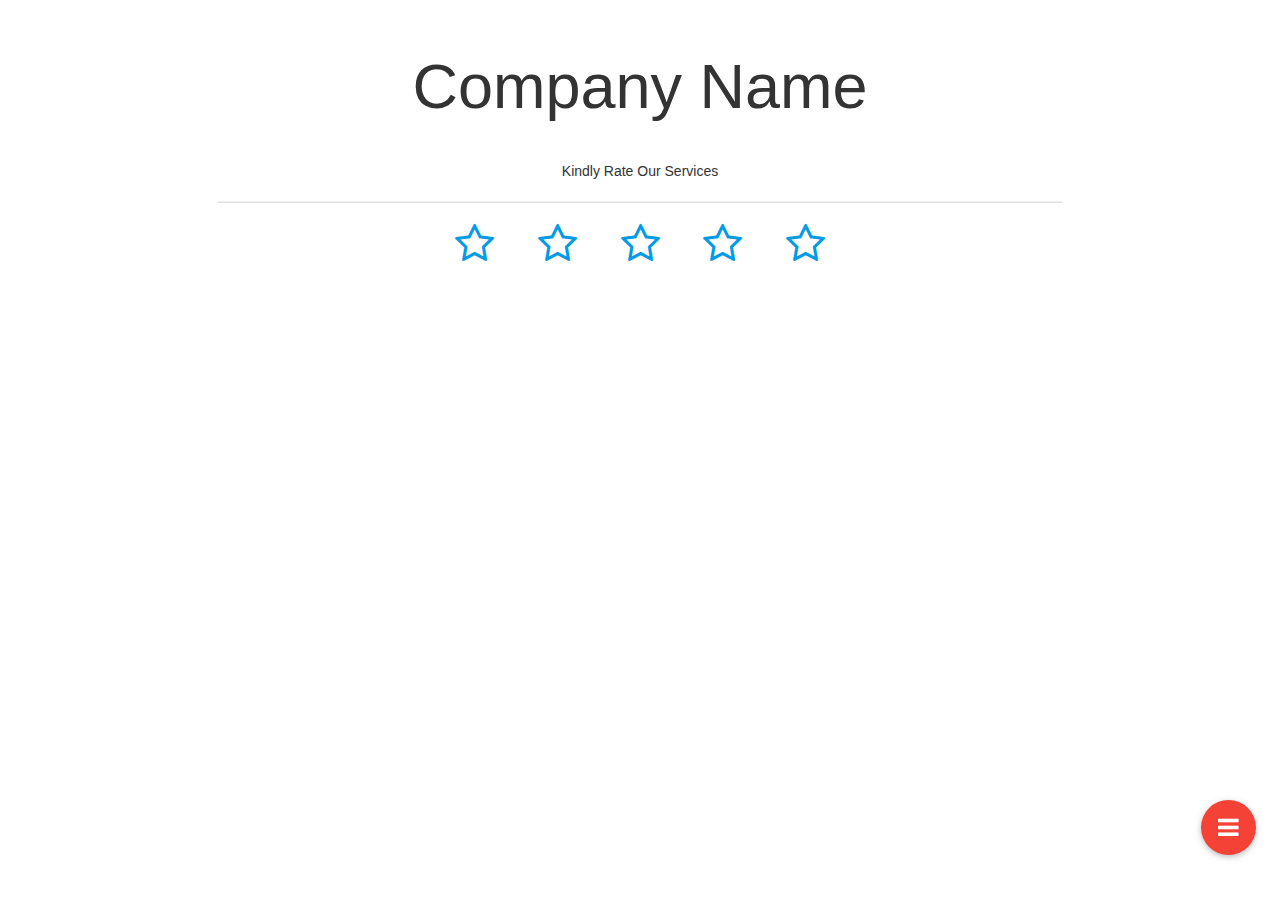
==== index-2.html @ 3f17201f "completed adding a rating via stars" ====
<!DOCTYPE html>
<html>

<head>
    <title>Rate Me</title>
    <link rel="stylesheet" href="css/bootstrap.min.css">
    <link rel="stylesheet" href="css/materialize.min.css">
    <link rel="stylesheet" href="css/font-awesome.min.css">
    <link rel="stylesheet" href="css/custom.css">
</head>

<body>
    <div class="container">
        <div class="row" id="rateForm">
           <div class="offset-s6">
               <h1 class="company-name">Company Name</h1>
                <div class="input-field col s12">
                <p>Kindly Rate Our Services</p>
                <hr class="divider">
                <div class="star-rating">
                   <ul>
                    <li><a><span><i class="fa fa-star-o fa-3x"></i></span></a></li>
                    <li><a><span><i class="fa fa-star-o fa-3x"></i></span></a></li>
                    <li><a><span><i class="fa fa-star-o fa-3x"></i></span></a></li>
                    <li><a><span><i class="fa fa-star-o fa-3x"></i></span></a></li>
                    <li><a><span><i class="fa fa-star-o fa-3x"></i></span></a></li>
                    </ul>
                </div>
<!--                <a class="waves-effect waves-light btn col s12"><i class="fa fa-send left"></i>Submit</a>-->
              </div>
           </div>
        </div>
    </div>

    <!--Switching between admin and user-->

    <div class="fixed-action-btn" style="bottom: 45px; right: 24px;">
        <a class="btn-floating btn-large red">
            <i class="fa fa-bars"></i>
        </a>
        <ul>
            <li>
                <a class="btn-floating btn-large yellow darken-1 modal-trigger" id="admin-switch" href="#modal1">
                    <i class="fa fa-lock"></i>
                </a>
            </li>
            <li><a class="btn-floating btn-large green darken-1"><i class="fa fa-star" id="user-switch"></i></a></li>
        </ul>
    </div>


    <!-- Modal Structure -->
    <div id="modal1" class="modal bottom-sheet">
        <div class="modal-content">
            <h4>Authentication</h4>
            <div class="input-field col s6">
                <input id="pword" type="password" class="validate">
                <label for="last_name">Password</label>
                <a class="waves-effect waves-light btn"><i class="fa fa-send left"></i>Submit</a>
            </div>
        </div>
    </div>


    <script src="js/jquery-1.11.3.min.js" type="text/javascript"></script>
    <script src="js/xlsx.js" type="text/javascript"></script>
    <script src="js/script.js" type="text/javascript"></script>
    <script src="js/bootstrap.min.js" type="text/javascript"></script>
    <script src="js/materialize.min.js" type="text/javascript"></script>
</body>

</html>
---- css/custom.css ----
#rateForm {
    display: block;
    margin: 20px auto;
    text-align: center;
}

#rateForm li{
    list-style: none;
    display: inline;
    padding: 20px;
    text-decoration: none;
}

.star-rating{
    margin-bottom: 20px;
}
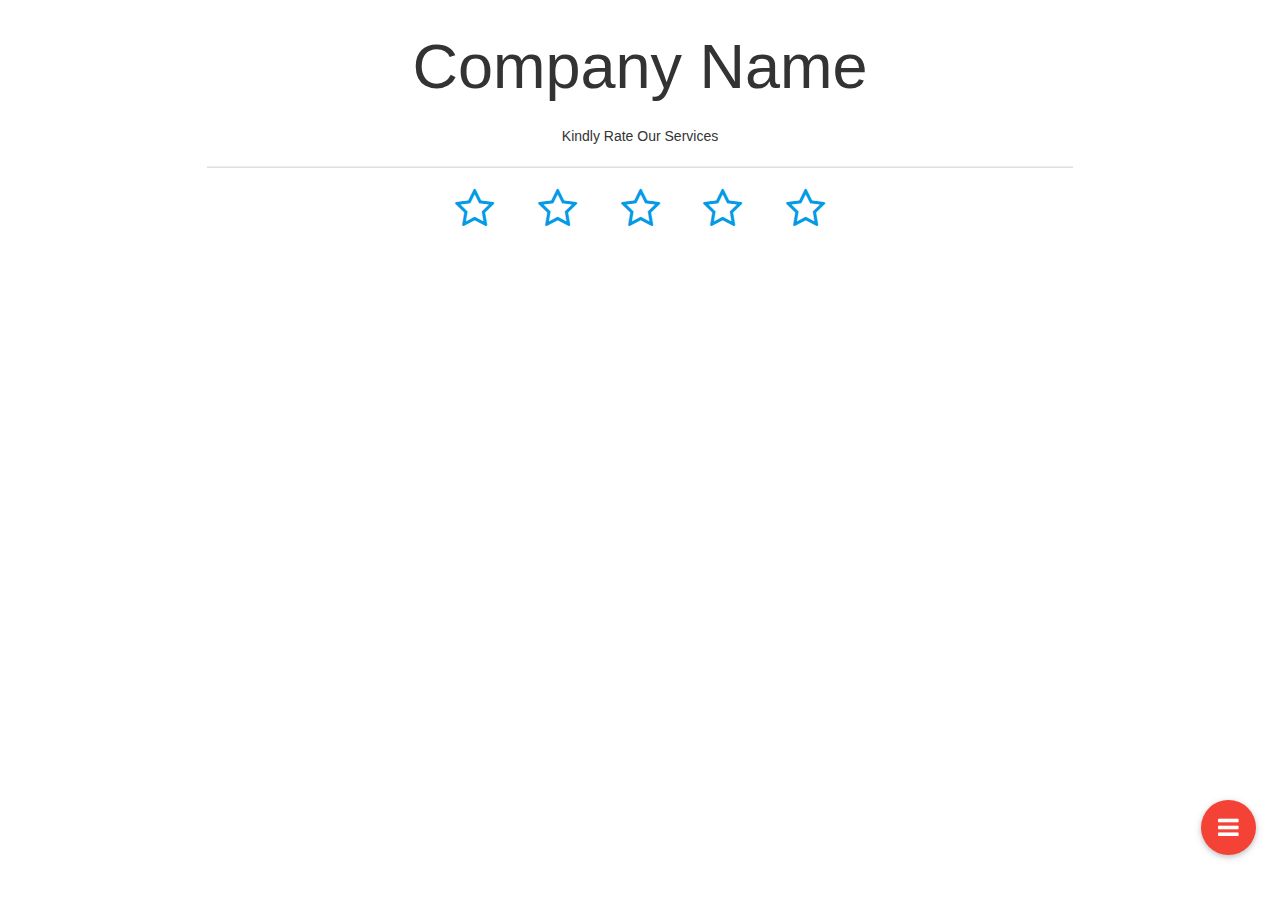
==== commit 72cbc6a9: "completed switching between views, authentication left" ====
--- a/index-2.html
+++ b/index-2.html
@@ -11,25 +11,63 @@
 
 <body>
     <div class="container">
-        <div class="row" id="rateForm">
-           <div class="offset-s6">
-               <h1 class="company-name">Company Name</h1>
+        <div class="user-view" id="rateForm">
+            <div class="offset-s6">
+                <h1 class="company-name">Company Name</h1>
                 <div class="input-field col s12">
-                <p>Kindly Rate Our Services</p>
-                <hr class="divider">
-                <div class="star-rating">
-                   <ul>
-                    <li><a><span><i class="fa fa-star-o fa-3x"></i></span></a></li>
-                    <li><a><span><i class="fa fa-star-o fa-3x"></i></span></a></li>
-                    <li><a><span><i class="fa fa-star-o fa-3x"></i></span></a></li>
-                    <li><a><span><i class="fa fa-star-o fa-3x"></i></span></a></li>
-                    <li><a><span><i class="fa fa-star-o fa-3x"></i></span></a></li>
-                    </ul>
+                    <p>Kindly Rate Our Services</p>
+                    <hr class="divider">
+                    <div class="star-rating">
+                        <ul>
+                            <li><a><span><i class="fa fa-star-o fa-3x"></i></span></a></li>
+                            <li><a><span><i class="fa fa-star-o fa-3x"></i></span></a></li>
+                            <li><a><span><i class="fa fa-star-o fa-3x"></i></span></a></li>
+                            <li><a><span><i class="fa fa-star-o fa-3x"></i></span></a></li>
+                            <li><a><span><i class="fa fa-star-o fa-3x"></i></span></a></li>
+                        </ul>
+                    </div>
+                    <!--                <a class="waves-effect waves-light btn col s12"><i class="fa fa-send left"></i>Submit</a>-->
                 </div>
-<!--                <a class="waves-effect waves-light btn col s12"><i class="fa fa-send left"></i>Submit</a>-->
-              </div>
-           </div>
+            </div>
         </div>
+
+
+        <div class="admin-view hide" id="rateForm">
+            <div class="row">
+               <h1 class="company-name">Admin View</h1>
+               <div class="offset-s6">
+                <form class="col s12">
+                    <div class="row">
+                        <div class="input-field col s12">
+                            <input  id="first_name" type="text" class="validate">
+                            <label for="first_name">Company Name</label>
+                        </div>
+                        <div class="input-field col s6">
+                        <button id="getRates" class="waves-effect waves-light btn col s12">Set Company Name</button>
+                        </div>
+                    </div>
+                </form>
+            </div>
+            </div>
+            <hr class="divider">
+            <!-- Control Values -->
+            <div class="row">
+                <div class=" col s12">
+                    <div class="col s">
+                        <button id="getRates" class="waves-effect waves-light btn col s12"><i class="fa fa-star"></i>Show rates</button>
+                    </div>
+                    <div class="col s4">
+                        <button id="clearRates" class="waves-effect waves-light btn col s12">Clear Rates</button>
+                    </div>
+                    <div class="col s4">
+                        <button id="exportRates" class="waves-effect waves-light btn col s12"><i class="fa fa-send"></i>Export</button>
+                        <a href="" id="dataLink" download="rating.csv"></a>
+                    </div>
+                </div>
+            </div>
+            <!--/Control Values -->
+        </div>
+
     </div>
 
     <!--Switching between admin and user-->
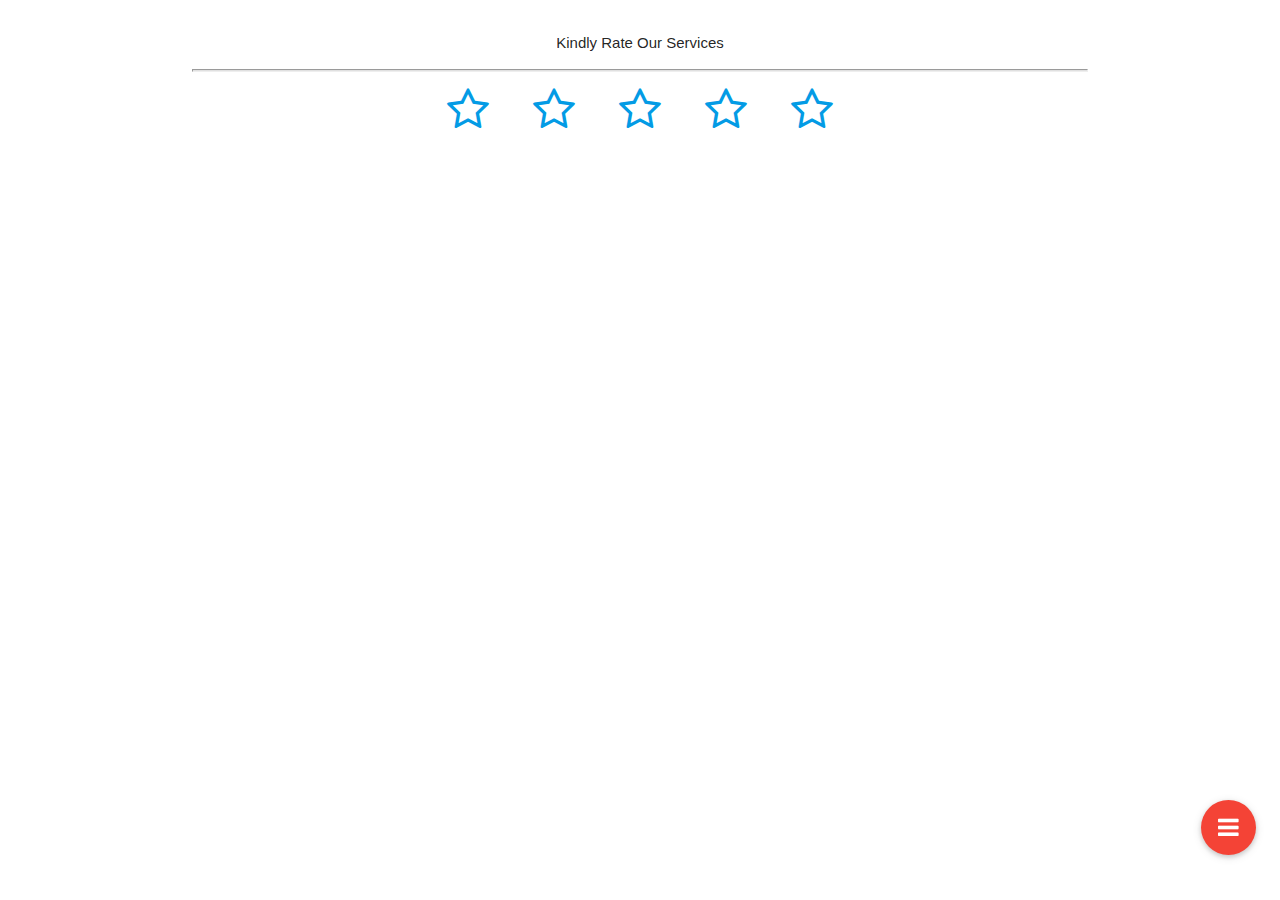
==== commit 92195105: "Added administrator rights and changing name ability" ====
--- a/index-2.html
+++ b/index-2.html
@@ -3,7 +3,6 @@
 
 <head>
     <title>Rate Me</title>
-    <link rel="stylesheet" href="css/bootstrap.min.css">
     <link rel="stylesheet" href="css/materialize.min.css">
     <link rel="stylesheet" href="css/font-awesome.min.css">
     <link rel="stylesheet" href="css/custom.css">
@@ -15,7 +14,7 @@
             <div class="offset-s6">
                 <h1 class="company-name">Company Name</h1>
                 <div class="input-field col s12">
-                    <p>Kindly Rate Our Services</p>
+                    <p class="message">Kindly Rate Our Services</p>
                     <hr class="divider">
                     <div class="star-rating">
                         <ul>
@@ -34,38 +33,43 @@
 
         <div class="admin-view hide" id="rateForm">
             <div class="row">
-               <h1 class="company-name">Admin View</h1>
-               <div class="offset-s6">
-                <form class="col s12">
-                    <div class="row">
-                        <div class="input-field col s12">
-                            <input  id="first_name" type="text" class="validate">
-                            <label for="first_name">Company Name</label>
-                        </div>
-                        <div class="input-field col s6">
-                        <button id="getRates" class="waves-effect waves-light btn col s12">Set Company Name</button>
+                <h1 class="company-name">Admin View</h1>
+                <div class="offset-s6">
+                    <div class="col s12">
+                        <div class="row">
+                            <div class="input-field col s12">
+                                <input id="comp_name" type="text" class="validate">
+                                <label for="comp_name">Company Name</label>
+                            </div>
+                            <div class="col s6">
+                                <a id="setCompName" class="waves-effect waves-light btn col s12">Set Company Name</a>
+                            </div>
                         </div>
                     </div>
-                </form>
-            </div>
+                </div>
             </div>
             <hr class="divider">
             <!-- Control Values -->
             <div class="row">
-                <div class=" col s12">
-                    <div class="col s">
-                        <button id="getRates" class="waves-effect waves-light btn col s12"><i class="fa fa-star"></i>Show rates</button>
+                <div class="input-field col s12">
+                    <div class="col s4">
+                        <button id="getRates" class="waves-effect waves-light btn">Show rates</button>
                     </div>
                     <div class="col s4">
-                        <button id="clearRates" class="waves-effect waves-light btn col s12">Clear Rates</button>
+                        <button id="clearRates" class="waves-effect waves-light btn">Clear Rates</button>
                     </div>
                     <div class="col s4">
-                        <button id="exportRates" class="waves-effect waves-light btn col s12"><i class="fa fa-send"></i>Export</button>
+                        <button id="exportRates" class="waves-effect waves-light btn"><i class="fa fa-send"></i>Export</button>
                         <a href="" id="dataLink" download="rating.csv"></a>
                     </div>
                 </div>
             </div>
             <!--/Control Values -->
+            <hr class="divider">
+
+            <div id="ratesArea" class="col s6">
+                rates area
+            </div>
         </div>
 
     </div>
@@ -94,8 +98,20 @@
             <div class="input-field col s6">
                 <input id="pword" type="password" class="validate">
                 <label for="last_name">Password</label>
-                <a class="waves-effect waves-light btn"><i class="fa fa-send left"></i>Submit</a>
+                <a class="waves-effect waves-light btn" id="authenticate_btn"><i class="fa fa-send left"></i>Submit</a>
             </div>
+        </div>
+    </div>
+
+    <!-- Confirm Modal Trigger -->
+    <div id="confirm-modal" class="modal">
+        <div class="modal-content">
+            <h4>Change COmpany Name</h4>
+            <p>Are You Sure You Want To Change The Company Name?</p>
+        </div>
+        <div class="modal-footer">
+            <a href="#!" class=" modal-action modal-close waves-effect waves-green btn-flat" onclick="setCompanyName(0)" >No</a>
+            <a href="#!" class=" modal-action modal-close waves-effect waves-green btn-flat" onclick="setCompanyName(1)">Yes</a>
         </div>
     </div>
 
@@ -103,7 +119,6 @@
     <script src="js/jquery-1.11.3.min.js" type="text/javascript"></script>
     <script src="js/xlsx.js" type="text/javascript"></script>
     <script src="js/script.js" type="text/javascript"></script>
-    <script src="js/bootstrap.min.js" type="text/javascript"></script>
     <script src="js/materialize.min.js" type="text/javascript"></script>
 </body>
 
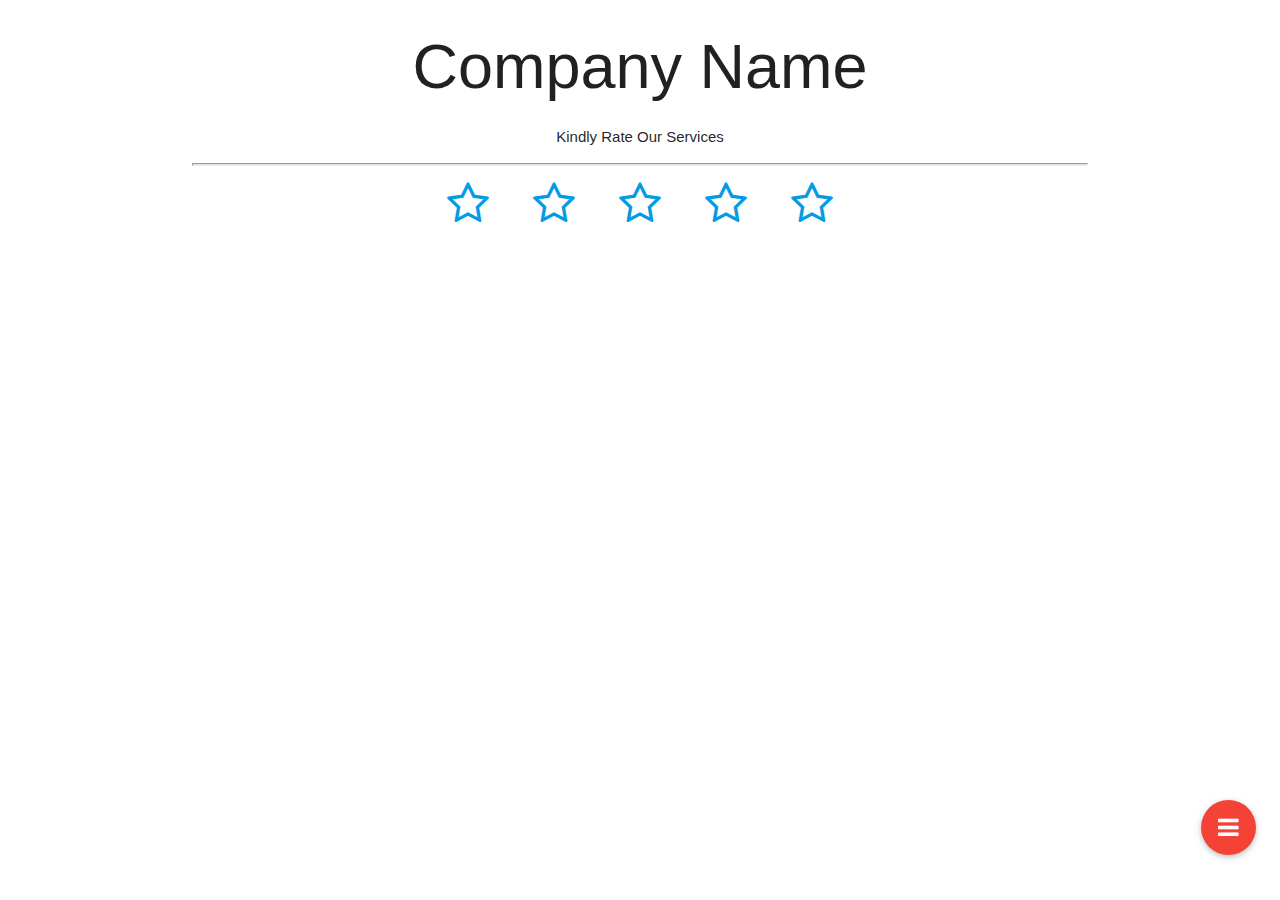
==== commit 0fac5cd6: "Ready for alpha testing" ====
--- a/index-2.html
+++ b/index-2.html
@@ -56,7 +56,7 @@
                         <button id="getRates" class="waves-effect waves-light btn">Show rates</button>
                     </div>
                     <div class="col s4">
-                        <button id="clearRates" class="waves-effect waves-light btn">Clear Rates</button>
+                        <button id="clearRates" class="waves-effect waves-light btn">Clear Data</button>
                     </div>
                     <div class="col s4">
                         <button id="exportRates" class="waves-effect waves-light btn"><i class="fa fa-send"></i>Export</button>
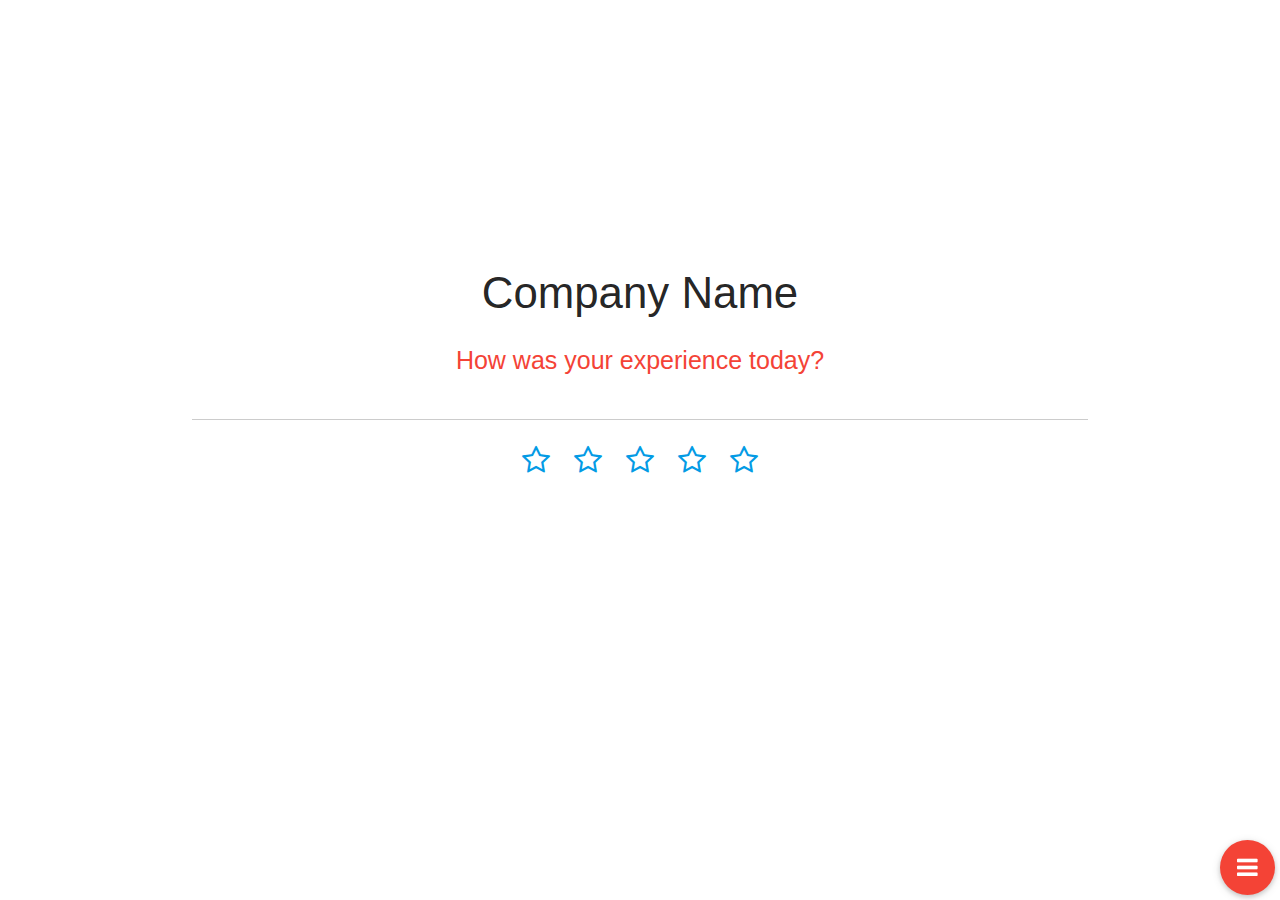
==== commit b09a0537: "Updated the view, changed the theme. Added new functionality to switch between views" ====
--- a/index-2.html
+++ b/index-2.html
@@ -8,21 +8,20 @@
     <link rel="stylesheet" href="css/custom.css">
 </head>
 
-<body>
+<body onload="onLoad()">
     <div class="container">
         <div class="user-view" id="rateForm">
             <div class="offset-s6">
-                <h1 class="company-name">Company Name</h1>
+                <h3 class="company-name">Company Name</h3>
                 <div class="input-field col s12">
-                    <p class="message">Kindly Rate Our Services</p>
-                    <hr class="divider">
+                    <p class="message red-text">How was your experience today?</p>
                     <div class="star-rating">
-                        <ul>
-                            <li><a><span><i class="fa fa-star-o fa-3x"></i></span></a></li>
-                            <li><a><span><i class="fa fa-star-o fa-3x"></i></span></a></li>
-                            <li><a><span><i class="fa fa-star-o fa-3x"></i></span></a></li>
-                            <li><a><span><i class="fa fa-star-o fa-3x"></i></span></a></li>
-                            <li><a><span><i class="fa fa-star-o fa-3x"></i></span></a></li>
+                        <ul class="col s12">
+                            <li><a class="modal-trigger" href="#message-modal-2"><span><i class="fa fa-star-o fa-2x"></i></span></a></li>
+                            <li><a class="modal-trigger" href="#message-modal-2"><span><i class="fa fa-star-o fa-2x"></i></span></a></li>
+                            <li><a class="modal-trigger" href="#message-modal-2"><span><i class="fa fa-star-o fa-2x"></i></span></a></li>
+                            <li><a class="modal-trigger" href="#message-modal-2"><span><i class="fa fa-star-o fa-2x"></i></span></a></li>
+                            <li><a class="modal-trigger" href="#message-modal-2"><span><i class="fa fa-star-o fa-2x"></i></span></a></li>
                         </ul>
                     </div>
                     <!--                <a class="waves-effect waves-light btn col s12"><i class="fa fa-send left"></i>Submit</a>-->
@@ -33,7 +32,7 @@
 
         <div class="admin-view hide" id="rateForm">
             <div class="row">
-                <h1 class="company-name">Admin View</h1>
+                <h3 class="company-name">Admin View</h3>
                 <div class="offset-s6">
                     <div class="col s12">
                         <div class="row">
@@ -41,7 +40,7 @@
                                 <input id="comp_name" type="text" class="validate">
                                 <label for="comp_name">Company Name</label>
                             </div>
-                            <div class="col s6">
+                            <div class="col s12">
                                 <a id="setCompName" class="waves-effect waves-light btn col s12">Set Company Name</a>
                             </div>
                         </div>
@@ -51,17 +50,15 @@
             <hr class="divider">
             <!-- Control Values -->
             <div class="row">
-                <div class="input-field col s12">
-                    <div class="col s4">
-                        <button id="getRates" class="waves-effect waves-light btn">Show rates</button>
-                    </div>
-                    <div class="col s4">
-                        <button id="clearRates" class="waves-effect waves-light btn">Clear Data</button>
-                    </div>
-                    <div class="col s4">
-                        <button id="exportRates" class="waves-effect waves-light btn"><i class="fa fa-send"></i>Export</button>
-                        <a href="" id="dataLink" download="rating.csv"></a>
-                    </div>
+                <div class="row col s12">
+                    <button id="getRates" class="waves-effect waves-light col s12 btn">Show rates</button>
+                </div>
+                <div class="row col s12">
+                    <button id="clearRates" class="waves-effect waves-light col s12 btn">Clear Data</button>
+                </div>
+                <div class="row col s12">
+                    <button id="exportRates" class="waves-effect waves-light col s12 btn"><i class="fa fa-send"></i>Export</button>
+                    <a href="" id="dataLink" download="www/rating.csv"></a>
                 </div>
             </div>
             <!--/Control Values -->
@@ -76,11 +73,16 @@
 
     <!--Switching between admin and user-->
 
-    <div class="fixed-action-btn" style="bottom: 45px; right: 24px;">
+    <div class="fixed-action-btn" style="bottom: 5px; right: 5px;">
         <a class="btn-floating btn-large red">
             <i class="fa fa-bars"></i>
         </a>
         <ul>
+            <li>
+                <a class="btn-floating btn-large orange darken-1" id="ratingtype-switch" href="index.html">
+                    <i class="fa fa-exchange"></i>
+                </a>
+            </li>
             <li>
                 <a class="btn-floating btn-large yellow darken-1 modal-trigger" id="admin-switch" href="#modal1">
                     <i class="fa fa-lock"></i>
@@ -94,7 +96,7 @@
     <!-- Modal Structure -->
     <div id="modal1" class="modal bottom-sheet">
         <div class="modal-content">
-            <h4>Authentication</h4>
+            <strong>Authentication</strong>
             <div class="input-field col s6">
                 <input id="pword" type="password" class="validate">
                 <label for="last_name">Password</label>
@@ -106,14 +108,21 @@
     <!-- Confirm Modal Trigger -->
     <div id="confirm-modal" class="modal">
         <div class="modal-content">
-            <h4>Change COmpany Name</h4>
+            <h5>Change Company Name</h5>
             <p>Are You Sure You Want To Change The Company Name?</p>
         </div>
         <div class="modal-footer">
-            <a href="#!" class=" modal-action modal-close waves-effect waves-green btn-flat" onclick="setCompanyName(0)" >No</a>
+            <a href="#!" class=" modal-action modal-close waves-effect waves-green btn-flat" onclick="setCompanyName(0)">No</a>
             <a href="#!" class=" modal-action modal-close waves-effect waves-green btn-flat" onclick="setCompanyName(1)">Yes</a>
         </div>
     </div>
+
+        <!-- Message Modal Trigger -->
+    <div id="message-modal-2" class="modal">
+        <div class="modal-content custom-message">
+            <h5>Thank You</h5>
+            <p class=""></p>
+        </div>
 
 
     <script src="js/jquery-1.11.3.min.js" type="text/javascript"></script>
--- a/css/custom.css
+++ b/css/custom.css
@@ -5,13 +5,48 @@
     text-align: center;
 }
 
+.user-view#rateForm {
+    display: block;
+    margin: 30% auto;
+    text-align: center;
+}
+
 #rateForm li{
     list-style: none;
     display: inline;
-    padding: 20px;
+    padding: 10px;
     text-decoration: none;
 }
 
 .star-rating{
     margin-bottom: 20px;
 }
+
+
+
+.smiley-rating {
+
+}
+
+.smiley-rating a:hover{
+    font-size: 1.2em;
+    transition: 0.5s ease;
+}
+
+
+.custom-message p span{
+    position: absolute;
+    left: 18em;
+    top: 2.5em;
+}
+
+
+
+.message {
+    font-size: 25px;
+    font-weight: lighter;
+    padding-bottom:40px;
+    border-bottom: 1px solid #ccc;
+}
+
+
